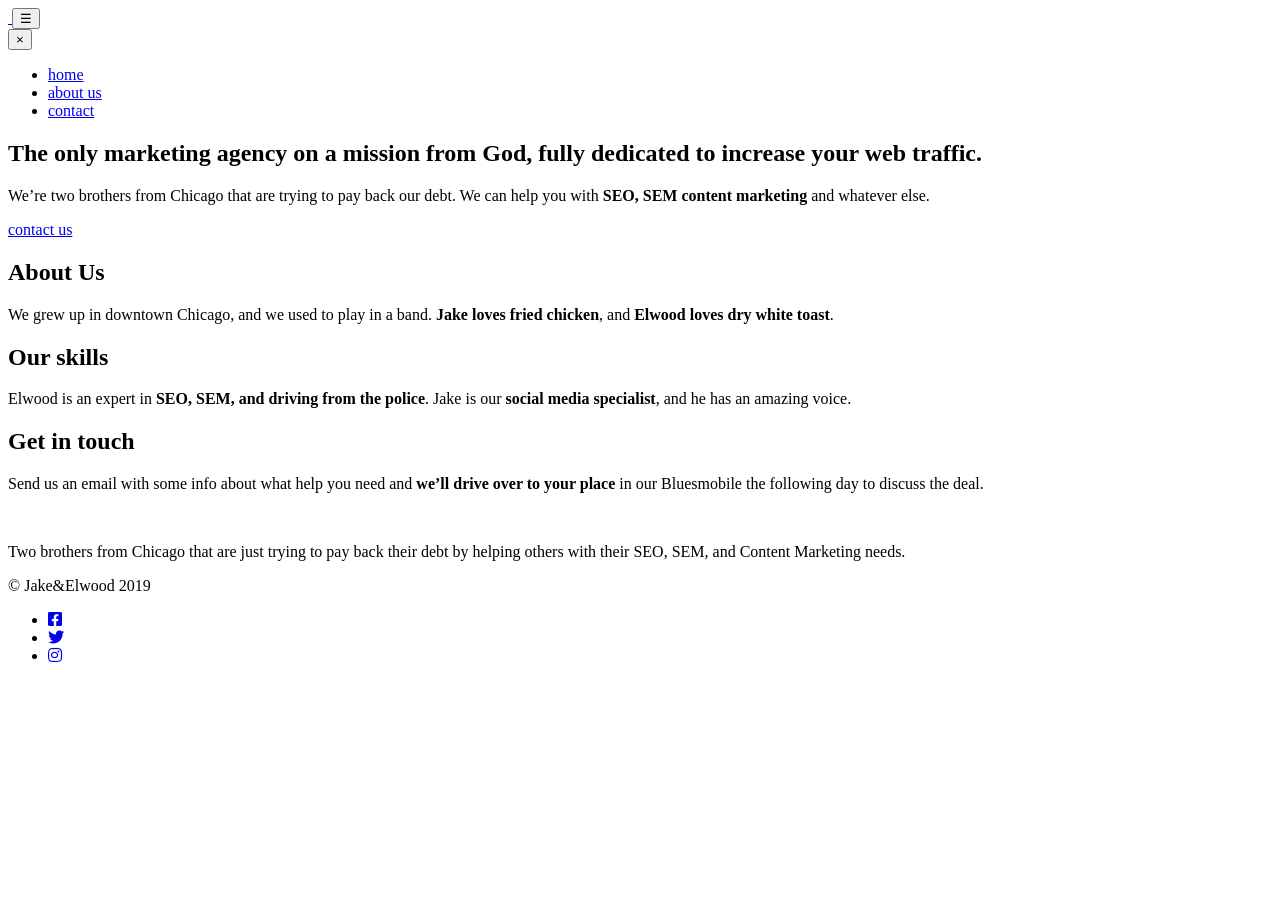
==== index.html @ 62b3e8fe "Add files via upload" ====
<!doctype html>
<html>
  <head>
    <title>Jake & Elwood</title>
    <!-- viewport meta to render pages on mobile properly -->
    <meta name="viewport" content="width=device-width, initial-scale=1" />

    <!-- link to google fonts -->
    <link
      href="https://fonts.googleapis.com/css?family=Montserrat:400,700&display=swap"
      rel="stylesheet"
    />

    <!-- https://cdnjs.com/libraries/font-awesome -->
    <link
      href="https://cdnjs.cloudflare.com/ajax/libs/font-awesome/5.9.0/css/all.css"
      rel="stylesheet"
    />

    <!-- link to my CSS -->
    <link href="css/style.css" rel="stylesheet" />
  </head>
  <body>
    <header class="header main-grid header-home">
      <div class="header-content">
        <a class="logo-link" href="index.html">
          <img src="img/logo.png" alt="" class="logo" />
        </a>
        <button class="open-btn">&#9776;</button>
        <nav class="nav">
          <button class="close-nav">&times;</button>
          <ul class="nav-list">
            <li class="nav-item">
              <a href="index.html" class="nav-link">home</a>
            </li>
            <li class="nav-item">
              <a href="about.html" class="nav-link">about us</a>
            </li>
            <li class="nav-item">
              <a href="contact.html" class="nav-link">contact</a>
            </li>
          </ul>
        </nav>
      </div>
    </header>

    <main>
      <section class="hero main-grid">
        <h1 class="hero-title">
          The only marketing agency on
          <span class="accent-color">a mission from God</span>, fully dedicated
          to increase your web traffic.
        </h1>
        <p class="subtitle">
          We’re two brothers from Chicago that are trying to pay back our debt.
          We can help you with <strong>SEO, SEM content marketing</strong> and
          whatever else.
        </p>
        <a href="index.html" class="btn btn-primary">contact us</a>
      </section>

      <section class="info main-grid">
        <div class="col">
          <h2 class="section-title section-title-center">About Us</h2>
          <p class="section-content">
            We grew up in downtown Chicago, and we used to play in a band.
            <strong>Jake loves fried chicken</strong>, and
            <strong>Elwood loves dry white toast</strong>.
          </p>
        </div>
        <div class="col">
          <h2 class="section-title section-title-center">Our skills</h2>
          <p class="section-content">
            Elwood is an expert in
            <strong>SEO, SEM, and driving from the police</strong>. Jake is our
            <strong>social media specialist</strong>, and he has an amazing
            voice.
          </p>
        </div>
        <div class="col">
          <h2 class="section-title section-title-center">Get in touch</h2>
          <p class="section-content">
            Send us an email with some info about what help you need and
            <strong>we’ll drive over to your place</strong> in our Bluesmobile
            the following day to discuss the deal.
          </p>
        </div>
      </section>
    </main>

    <footer class="footer main-grid">
      <div class="footer-main">
        <img src="img/logo.png" alt="" class="footer-logo" />
        <p class="footer-text">
          Two brothers from Chicago that are just trying to pay back their debt
          by helping others with their SEO, SEM, and Content Marketing needs.
        </p>
        <p class="footer-fineprint">© Jake&Elwood 2019</p>
      </div>
      <ul class="social-list">
        <li class="social-item">
          <a href="#" class="social-link"
            ><i class="fab fa-facebook-square"></i
          ></a>
        </li>
        <li class="social-item">
          <a href="#" class="social-link"><i class="fab fa-twitter"></i></a>
        </li>
        <li class="social-item">
          <a href="#" class="social-link"><i class="fab fa-instagram"></i></a>
        </li>
      </ul>
    </footer>
    <script src="css/index.js"></script>
  </body>
</html>
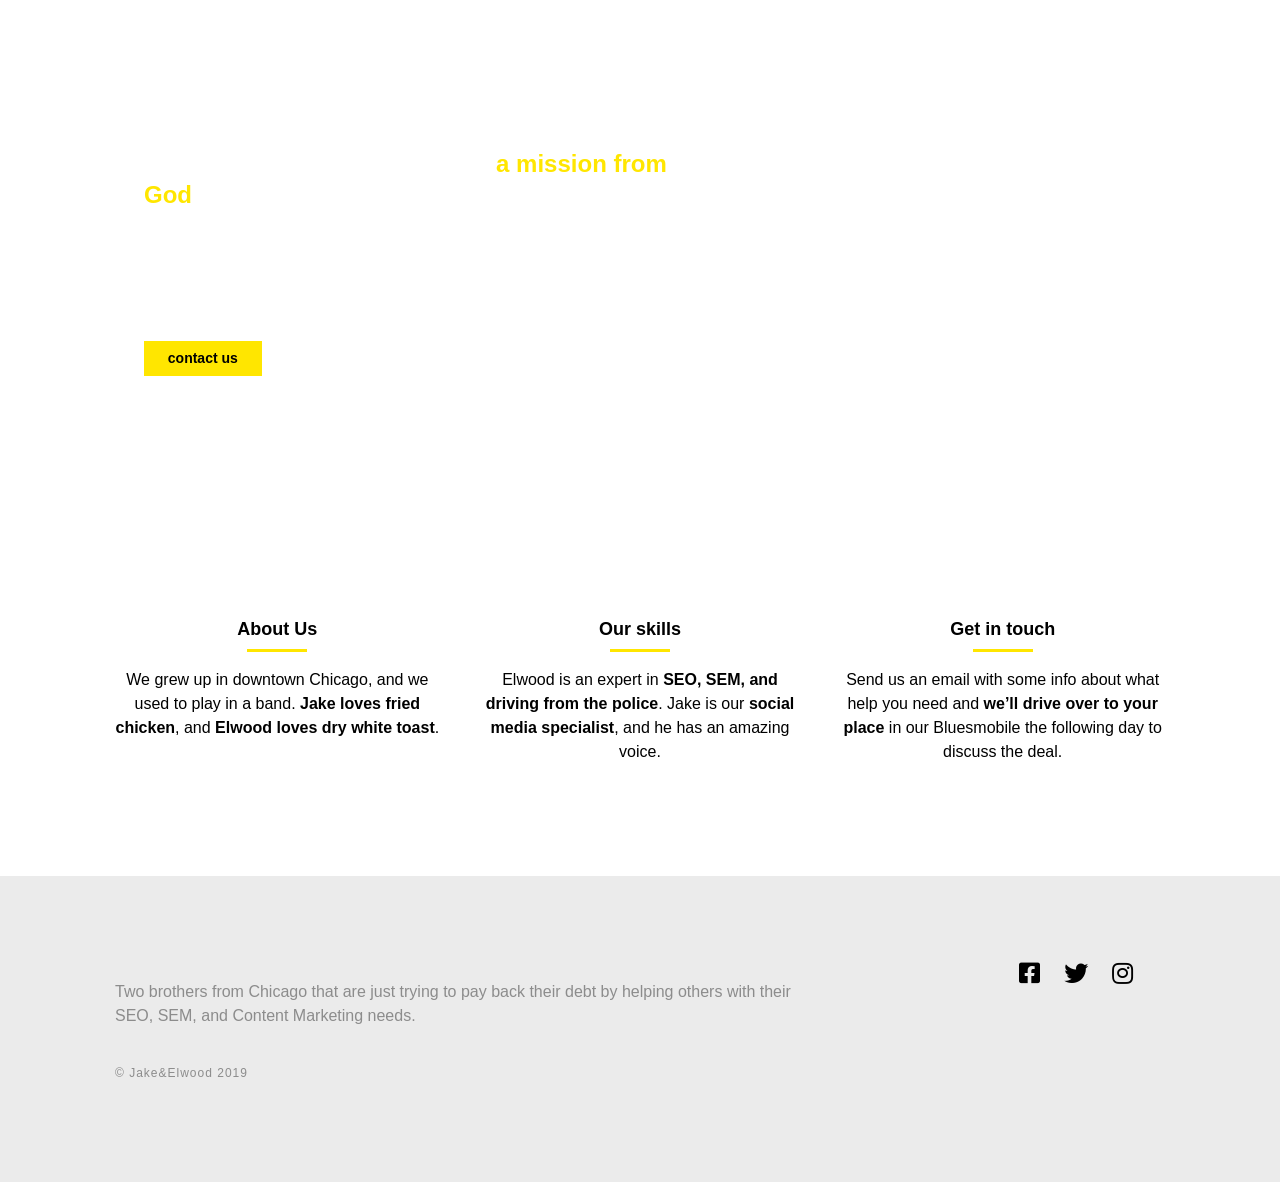
==== commit aef3099f: "Update CSS link to use relative path" ====
--- a/index.html
+++ b/index.html
@@ -18,7 +18,7 @@
     />
 
     <!-- link to my CSS -->
-    <link href="css/style.css" rel="stylesheet" />
+    <link href="style.css" rel="stylesheet" />
   </head>
   <body>
     <header class="header main-grid header-home">
--- a/style.css
+++ b/style.css
@@ -0,0 +1,463 @@
+* {
+  box-sizing: border-box;
+}
+
+body {
+  margin: 0;
+  font-size: 1rem;
+  font-family: "Montserrat", sans-serif;
+  line-height: 1.5;
+  height: 100vh;
+}
+.main-grid {
+  display: grid;
+  grid-template-columns: minmax(1em, 1fr) minmax(0px, 500px) minmax(1em, 1fr);
+  padding: 4em 1em;
+}
+/* Navigation */
+.header {
+  padding: 0 1em;
+
+  background-color: #000;
+}
+.header-home {
+  background: transparent;
+  position: absolute;
+  width: 100%;
+}
+.header-content {
+  grid-column: 2/-2;
+  display: flex;
+}
+.logo-link {
+  background-color: #ffe600;
+  padding-top: 2em;
+}
+.nav {
+  position: fixed;
+  top: 0;
+  right: 0;
+  left: 100%;
+  bottom: 0;
+  border-radius: 15px;
+  background-color: #000;
+  z-index: 999;
+
+  width: 100%;
+  transform: translateX(0);
+  transition: 0.25s;
+}
+.nav-list {
+  display: flex;
+  flex-direction: column;
+
+  height: 100%;
+  justify-content: space-around;
+  align-items: center;
+  text-transform: uppercase;
+  margin: 0;
+  padding: 0;
+}
+
+.nav-item {
+  list-style: none;
+}
+.nav-link {
+  color: white;
+  text-decoration: none;
+  font-size: 2rem;
+}
+
+.nav-link:hover,
+.nav-link.focus {
+  color: #ffe600;
+}
+
+.close-nav {
+  background: none;
+  border: none;
+  color: white;
+  font-size: 2rem;
+  font-weight: bold;
+  position: absolute;
+  cursor: pointer;
+}
+
+.toggle-nav {
+  transform: translateX(-100%);
+  transition: 0.25s;
+}
+.open-btn {
+  border: 0;
+  background: none;
+  font-size: 2rem;
+  font-weight: bold;
+  color: white;
+  margin-left: auto;
+  cursor: pointer;
+}
+
+/* hero */
+
+/* Typography */
+h1 {
+  font-size: 24px;
+  font-weight: 700;
+  color: #fff;
+  margin-bottom: 0;
+  line-height: 1.3;
+}
+.accent-color {
+  color: #ffe600;
+}
+
+.subtitle {
+  font-size: 18px;
+  font-weight: 300;
+  color: #fff;
+}
+.btn {
+  font-size: 14px;
+  color: #000;
+  font-weight: 700;
+}
+
+/* Layout */
+
+.hero {
+  background-image: url(../img/hero-bg.jpg);
+  background-position: center;
+  background-size: cover;
+  display: grid;
+  grid-template-columns: minmax(1em, 1fr) minmax(0px, 500px) minmax(1em, 1fr);
+  /* padding: 4em 4em 4em 3em; */
+  padding-top: 8em;
+}
+.hero-title,
+.subtitle {
+  grid-column: 2;
+  margin-right: 2em;
+}
+
+.btn-primary {
+  background-color: #ffe600;
+  grid-column: 2;
+  justify-self: start;
+  padding: 0.5em 1.7em;
+  text-decoration: none;
+  text-align: center;
+  transition: transform 0.3s;
+  transform: scale(1);
+  margin-top: 1em;
+}
+
+.btn-primary:hover,
+.btn-primary:focus {
+  transform: scale(1.1);
+}
+
+/* Info Section */
+
+/* Typography */
+h2,
+strong {
+  font-weight: 700;
+}
+
+.section-title {
+  font-size: 18px;
+  margin: 0;
+  font-weight: 700;
+}
+
+.section-content {
+  font-size: 16px;
+  font-weight: 300;
+}
+
+/* Info Layout */
+.info {
+  /* display: grid; */
+  /* grid-template-columns: minmax(1em, 1fr) minmax(0px, 500px) minmax(1em, 1fr); */
+  /* padding: 2em 3em; */
+}
+
+.col {
+  grid-column: 2;
+  text-align: center;
+  margin-top: 1em;
+}
+
+/* Footer section */
+footer {
+  background-color: #ebebeb;
+  /* padding: 1em 4em; */
+  text-align: center;
+  /* display: grid;
+  grid-template-columns: minmax(1em, 1fr) minmax(0px, 500px) minmax(1em, 1fr); */
+  grid-template-areas:
+    ". social ."
+    ". main .";
+}
+
+.footer-main {
+  grid-column: 2/-2;
+  opacity: 0.4;
+  grid-area: main;
+}
+
+.social-list {
+  grid-area: social;
+  grid-column: 2/-2;
+  display: flex;
+  justify-content: center;
+  margin-right: 2em;
+
+  list-style: none;
+}
+
+.social-item {
+  margin-left: 1em;
+  font-size: 1.5rem;
+
+  text-decoration: none;
+}
+
+.social-link {
+  text-decoration: none;
+  color: #000;
+}
+.social-link:hover,
+.social-link:focus {
+  color: rgb(125, 125, 210);
+}
+
+.footer-fineprint {
+  font-size: 0.75rem;
+  margin: 3em 0;
+  letter-spacing: 1px;
+}
+
+/* About us */
+
+.page-title {
+  grid-column: 2/-2;
+  font-size: 48px;
+  color: black;
+  font-weight: 700;
+  text-align: center;
+  margin-top: 0;
+  justify-self: center;
+}
+
+.page-title::after {
+  content: "";
+  display: block;
+  width: 100%;
+  height: 30px;
+  background: #ffe600;
+  margin-bottom: -20px;
+}
+.sub-title {
+  grid-column: 2/-2;
+  color: black;
+  text-align: center;
+  font-size: 18px;
+  font-weight: 700;
+  padding-bottom: 1.5em;
+}
+.main-image {
+  grid-column: 2/-2;
+  max-width: 100%;
+  object-fit: cover;
+  display: inline-block;
+  box-shadow:
+    5px 5px 0px black,
+    10px 10px 0px #ffe600;
+}
+.main-text {
+  grid-column: 2/-2;
+  color: #404040;
+}
+.section-title {
+  font-weight: bolder;
+  margin-top: 3rem;
+}
+
+.section-title::after {
+  content: "";
+  display: block;
+  background: #ffe600;
+  width: 60px;
+  height: 3px;
+  margin-top: 0.35rem;
+}
+.section-title-center::after {
+  margin-left: auto;
+  margin-right: auto;
+}
+
+/* COntact */
+.secondary {
+  grid-column: 2/-2;
+}
+form {
+  display: grid;
+  grid-column: 2/-2;
+}
+form > * {
+  grid-column: 1 / span 2;
+  font-family: inherit;
+}
+label {
+  font-weight: 400;
+  font-size: 18px;
+  padding: 0.25em 0;
+}
+input {
+  padding: 0.5em;
+}
+
+textarea {
+  height: 100px;
+  resize: none;
+}
+
+.btn-form {
+  margin-left: auto;
+  border: none;
+  padding: 0.5rem 2.5rem;
+}
+
+@media (min-width: 550px) {
+  .main-grid {
+    display: grid;
+    grid-template-columns:
+      minmax(1em, 1fr) repeat(3, minmax(150px, 350px))
+      minmax(1em, 1fr);
+  }
+  /* Navigation */
+
+  .open-btn,
+  .close-nav {
+    display: none;
+  }
+
+  .nav {
+    position: initial;
+  }
+  .nav-list {
+    flex-direction: row;
+    justify-content: flex-start;
+  }
+
+  .nav-item {
+    margin-left: 2rem;
+  }
+
+  .nav-link {
+    font-size: 1rem;
+  }
+
+  .header-home .nav {
+    background: transparent;
+  }
+
+  /* Hero */
+  .hero {
+    padding: 8em;
+  }
+  .hero > * {
+    grid-column: 2 / span 2;
+    max-width: 560px;
+  }
+
+  /* Info */
+
+  .info {
+    grid-column: 1/-1;
+    grid-column-gap: 2em;
+    padding: 6em 4em;
+  }
+  .col {
+    grid-column: span 1;
+  }
+
+  .col:first-child {
+    grid-column: 2 / span 1;
+  }
+
+  /* Footer */
+  .footer {
+    grid-template-areas: ". main main social .";
+  }
+  .footer-main {
+    grid-area: main;
+    text-align: left;
+  }
+  .social-list {
+    grid-area: social;
+    justify-content: flex-end;
+  }
+
+  /* About Us */
+  .about {
+    grid-column-gap: 2em;
+  }
+
+  .main-image {
+    grid-column: 2;
+  }
+  .main-text {
+    grid-column: 3/5;
+    align-self: flex-start;
+    grid-row: 3/5;
+  }
+  .section-title:first-child {
+    margin-top: 0;
+  }
+
+  /* contact */
+  .secondary {
+    grid-column: 2;
+    margin-top: 3rem;
+  }
+  form {
+    grid-template-columns: repeat(2, 1fr);
+    grid-column-gap: 2rem;
+    grid-template-areas:
+      "fname-label email-label"
+      "fname-input email-input"
+      "message-label ."
+      "message message"
+      ". button";
+  }
+
+  .fname-label {
+    grid-area: fname-label;
+  }
+
+  .email-label {
+    grid-area: email-label;
+  }
+
+  .fname-input {
+    grid-area: fname-input;
+  }
+
+  .email-input {
+    grid-area: email-input;
+  }
+  .message-label {
+    grid-area: message-label;
+    margin-top: 2em;
+  }
+
+  .message-area {
+    grid-area: message;
+  }
+
+  .btn-form {
+    grid-area: button;
+  }
+}
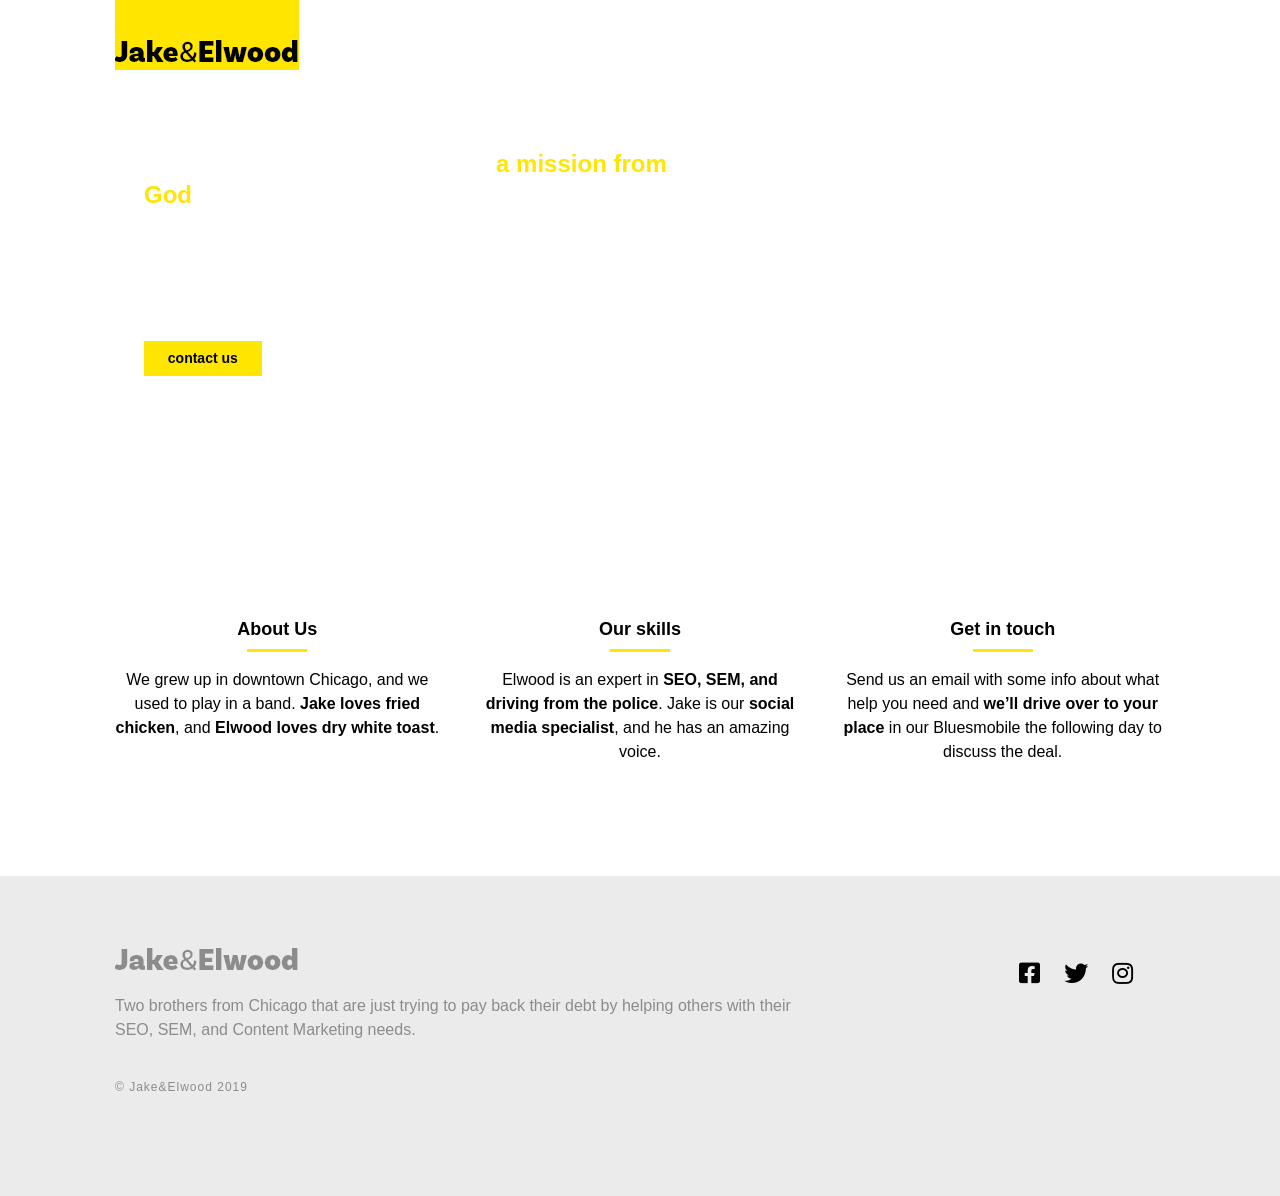
==== commit 5927803a: "Update logo image paths in index.html" ====
--- a/index.html
+++ b/index.html
@@ -18,13 +18,13 @@
     />
 
     <!-- link to my CSS -->
-    <link href="style.css" rel="stylesheet" />
+    <link href="./style.css" rel="stylesheet" />
   </head>
   <body>
     <header class="header main-grid header-home">
       <div class="header-content">
         <a class="logo-link" href="index.html">
-          <img src="img/logo.png" alt="" class="logo" />
+          <img src="./logo.png" alt="" class="logo" />
         </a>
         <button class="open-btn">&#9776;</button>
         <nav class="nav">
@@ -90,7 +90,7 @@
 
     <footer class="footer main-grid">
       <div class="footer-main">
-        <img src="img/logo.png" alt="" class="footer-logo" />
+        <img src="./logo.png" alt="" class="footer-logo" />
         <p class="footer-text">
           Two brothers from Chicago that are just trying to pay back their debt
           by helping others with their SEO, SEM, and Content Marketing needs.
